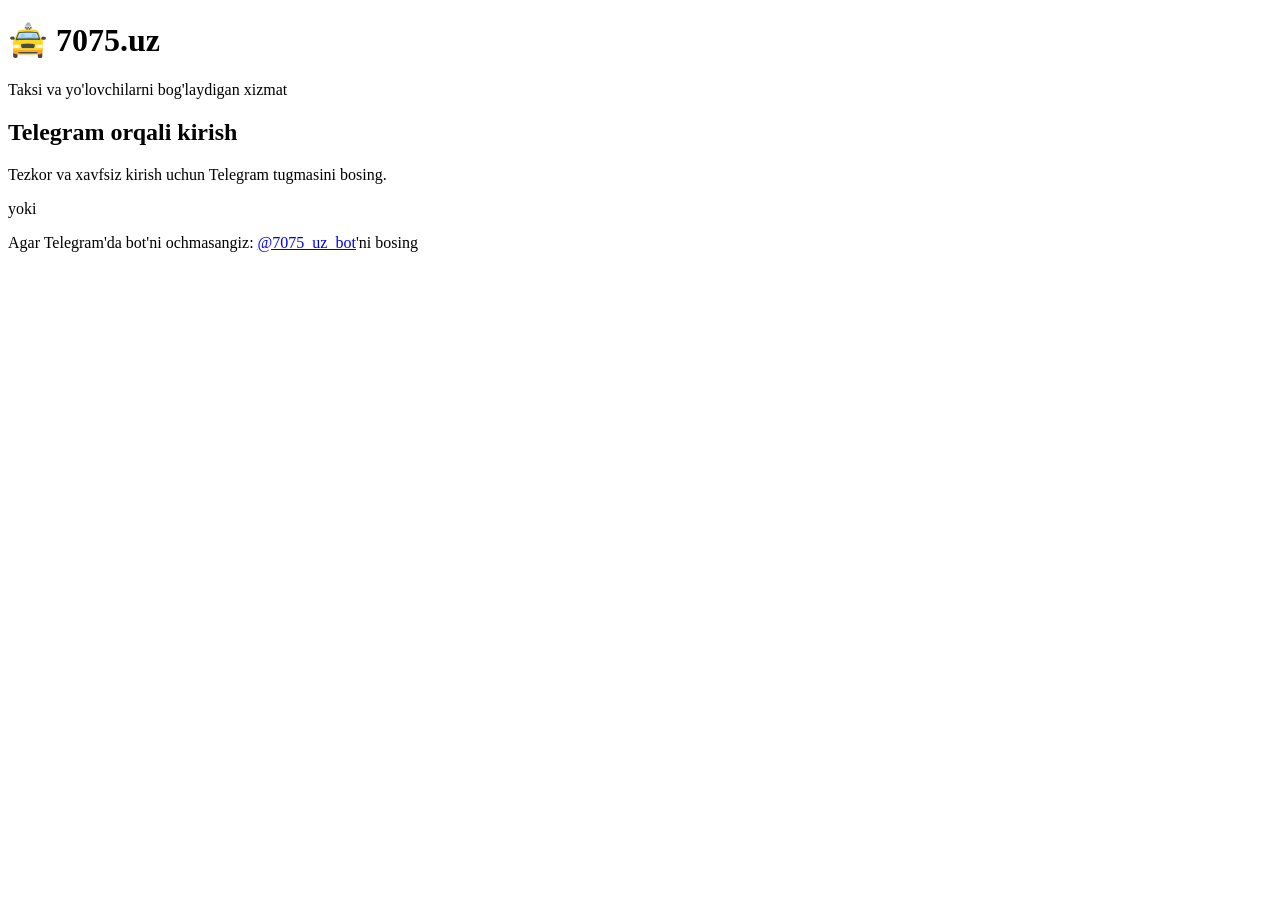
==== templates/index.html @ d8da5d79 "Add files via upload" ====
<!DOCTYPE html>
<html lang="uz">
<head>
    <meta charset="UTF-8">
    <meta name="viewport" content="width=device-width, initial-scale=1.0">
    <title>7075.uz - Taksi</title>
    <link rel="stylesheet" href="/static/css/style.css">
</head>
<body class="login-page">
    <div class="login-container">
        <div class="login-box">
            <div class="logo">
                <h1>🚖 7075.uz</h1>
                <p>Taksi va yo'lovchilarni bog'laydigan xizmat</p>
            </div>
            
            <div class="login-content">
                <h2>Telegram orqali kirish</h2>
                <p>Tezkor va xavfsiz kirish uchun Telegram tugmasini bosing.</p>
                
                <!-- Telegram Login Widget -->
                <script async src="https://telegram.org/js/telegram-widget.js?22" 
                        data-telegram-login="7075_uz_bot" 
                        data-size="large"
                        data-userpic="true"
                        data-radius="10"
                        data-auth-url="login"
                        data-request-access="write"></script>
                
                <div class="divider">yoki</div>
                
                <p class="info-text">
                    Agar Telegram'da bot'ni ochmasangiz: 
                    <a href="https://t.me/7075_uz_bot" target="_blank">@7075_uz_bot</a>'ni bosing
                </p>
            </div>
        </div>
    </div>
    
    <script>
        // Telegram widget'dan redirect qilganda
        window.addEventListener('message', (event) => {
            if (event.data && event.data.type === 'LOGIN_DATA') {
                // Data backend'ga yubor
                fetch('/api/auth/telegram', {
                    method: 'POST',
                    headers: {'Content-Type': 'application/json'},
                    body: JSON.stringify(event.data.data)
                })
                .then(r => r.json())
                .then(data => {
                    if (data.success) {
                        window.location.href = '/dashboard';
                    }
                })
                .catch(e => alert('Xato: ' + e.message));
            }
        });
        
        // Alternative: Manual Telegram login qo'lda
        function onTelegramAuth(user) {
            fetch('/api/auth/telegram', {
                method: 'POST',
                headers: {'Content-Type': 'application/json'},
                body: JSON.stringify(user)
            })
            .then(r => r.json())
            .then(data => {
                if (data.success) {
                    window.location.href = '/dashboard';
                } else {
                    alert('Autentifikatsiya xatosi');
                }
            })
            .catch(e => alert('Xato: ' + e.message));
        }
    </script>
</body>
</html>
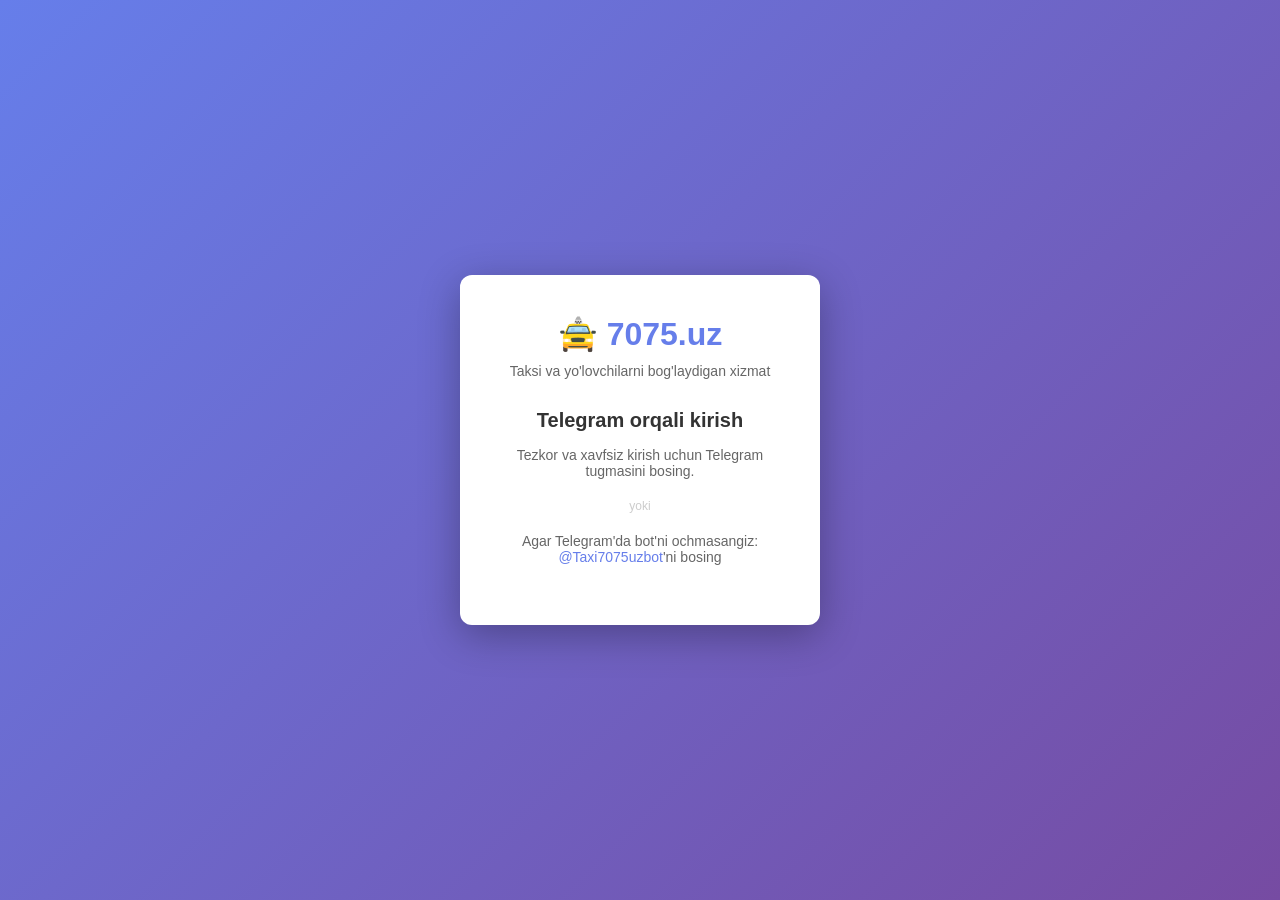
==== commit 2af9a4e5: "Update Telegram bot link in index.html" ====
--- a/templates/index.html
+++ b/templates/index.html
@@ -31,7 +31,7 @@
                 
                 <p class="info-text">
                     Agar Telegram'da bot'ni ochmasangiz: 
-                    <a href="https://t.me/7075_uz_bot" target="_blank">@7075_uz_bot</a>'ni bosing
+                    <a href="http://t.me/Taxi7075uzbot" target="_blank">@Taxi7075uzbot</a>'ni bosing
                 </p>
             </div>
         </div>
--- a/static/css/style.css
+++ b/static/css/style.css
@@ -0,0 +1,433 @@
+* {
+    margin: 0;
+    padding: 0;
+    box-sizing: border-box;
+}
+
+body {
+    font-family: -apple-system, BlinkMacSystemFont, 'Segoe UI', Roboto, Oxygen, Ubuntu, sans-serif;
+    background: linear-gradient(135deg, #667eea 0%, #764ba2 100%);
+    color: #333;
+    min-height: 100vh;
+}
+
+.container {
+    max-width: 1000px;
+    margin: 0 auto;
+    padding: 20px;
+}
+
+/* ===== LOGIN PAGE ===== */
+
+.login-page {
+    display: flex;
+    justify-content: center;
+    align-items: center;
+    min-height: 100vh;
+}
+
+.login-container {
+    width: 100%;
+    max-width: 400px;
+    padding: 20px;
+}
+
+.login-box {
+    background: white;
+    border-radius: 12px;
+    box-shadow: 0 10px 40px rgba(0, 0, 0, 0.3);
+    padding: 40px 30px;
+    text-align: center;
+}
+
+.logo {
+    margin-bottom: 30px;
+}
+
+.logo h1 {
+    font-size: 32px;
+    color: #667eea;
+    margin-bottom: 10px;
+}
+
+.logo p {
+    color: #666;
+    font-size: 14px;
+}
+
+.login-content h2 {
+    margin-bottom: 15px;
+    font-size: 20px;
+}
+
+.login-content p {
+    color: #666;
+    font-size: 14px;
+    margin-bottom: 20px;
+}
+
+.divider {
+    text-align: center;
+    margin: 20px 0;
+    color: #ccc;
+    font-size: 12px;
+}
+
+.info-text {
+    font-size: 12px;
+    color: #999;
+    margin-top: 20px;
+}
+
+.info-text a {
+    color: #667eea;
+    text-decoration: none;
+}
+
+/* ===== DASHBOARD PAGE ===== */
+
+.dashboard-page {
+    background: #f5f5f5;
+    padding-top: 70px;
+}
+
+.navbar {
+    background: white;
+    border-bottom: 1px solid #ddd;
+    padding: 15px 0;
+    position: fixed;
+    top: 0;
+    left: 0;
+    right: 0;
+    z-index: 1000;
+    box-shadow: 0 2px 10px rgba(0, 0, 0, 0.1);
+}
+
+.navbar .container {
+    display: flex;
+    justify-content: space-between;
+    align-items: center;
+}
+
+.logo-text {
+    font-size: 24px;
+    color: #667eea;
+}
+
+.nav-menu {
+    display: flex;
+    gap: 30px;
+    align-items: center;
+}
+
+.nav-link {
+    color: #666;
+    text-decoration: none;
+    font-size: 14px;
+    transition: color 0.2s;
+}
+
+.nav-link:hover {
+    color: #667eea;
+}
+
+.btn-logout {
+    background: #ff6b6b;
+    color: white;
+    border: none;
+    padding: 8px 16px;
+    border-radius: 6px;
+    cursor: pointer;
+    font-size: 12px;
+}
+
+/* ===== SECTIONS ===== */
+
+.section {
+    background: white;
+    border-radius: 8px;
+    padding: 30px;
+    margin-bottom: 30px;
+    box-shadow: 0 2px 10px rgba(0, 0, 0, 0.08);
+}
+
+.section h2 {
+    margin-bottom: 20px;
+    color: #333;
+    font-size: 22px;
+}
+
+/* ===== FILTERS ===== */
+
+.filters {
+    display: flex;
+    gap: 15px;
+    margin-bottom: 25px;
+    flex-wrap: wrap;
+}
+
+.select-input {
+    padding: 10px 12px;
+    border: 1px solid #ddd;
+    border-radius: 6px;
+    font-size: 14px;
+    flex: 1;
+    min-width: 150px;
+}
+
+.select-input:focus {
+    outline: none;
+    border-color: #667eea;
+    box-shadow: 0 0 0 3px rgba(102, 126, 234, 0.1);
+}
+
+/* ===== BUTTONS ===== */
+
+.btn-primary {
+    background: linear-gradient(135deg, #667eea 0%, #764ba2 100%);
+    color: white;
+    border: none;
+    padding: 12px 24px;
+    border-radius: 6px;
+    cursor: pointer;
+    font-size: 14px;
+    font-weight: 500;
+    transition: transform 0.2s;
+}
+
+.btn-primary:hover {
+    transform: translateY(-2px);
+}
+
+.btn-secondary {
+    background: #f0f0f0;
+    color: #333;
+    border: 1px solid #ddd;
+    padding: 10px 20px;
+    border-radius: 6px;
+    cursor: pointer;
+    font-size: 14px;
+}
+
+/* ===== ANNOUNCEMENTS LIST ===== */
+
+.announcements-list {
+    display: grid;
+    grid-template-columns: repeat(auto-fill, minmax(280px, 1fr));
+    gap: 20px;
+}
+
+.announcement-card {
+    background: #f9f9f9;
+    border: 1px solid #e0e0e0;
+    border-radius: 8px;
+    padding: 20px;
+    transition: all 0.2s;
+}
+
+.announcement-card:hover {
+    box-shadow: 0 5px 20px rgba(0, 0, 0, 0.12);
+    border-color: #667eea;
+}
+
+.announcement-card h3 {
+    color: #667eea;
+    font-size: 18px;
+    margin-bottom: 12px;
+}
+
+.route-info {
+    font-size: 16px;
+    font-weight: 500;
+    color: #333;
+    margin-bottom: 10px;
+}
+
+.card-detail {
+    display: flex;
+    justify-content: space-between;
+    margin-bottom: 8px;
+    font-size: 13px;
+    color: #666;
+}
+
+.driver-info {
+    background: white;
+    padding: 12px;
+    border-radius: 6px;
+    margin-top: 12px;
+    font-size: 12px;
+    border-left: 3px solid #667eea;
+}
+
+.driver-info strong {
+    display: block;
+    margin-bottom: 4px;
+}
+
+.booking-button {
+    width: 100%;
+    margin-top: 15px;
+}
+
+/* ===== BOOKINGS LIST ===== */
+
+.bookings-list {
+    display: flex;
+    flex-direction: column;
+    gap: 15px;
+}
+
+.booking-item {
+    background: #f9f9f9;
+    border-left: 4px solid #667eea;
+    padding: 15px;
+    border-radius: 6px;
+    display: flex;
+    justify-content: space-between;
+    align-items: center;
+}
+
+.booking-details h4 {
+    margin-bottom: 5px;
+    color: #333;
+}
+
+.booking-status {
+    padding: 5px 12px;
+    border-radius: 20px;
+    font-size: 12px;
+    font-weight: 500;
+}
+
+.status-pending {
+    background: #fff3cd;
+    color: #856404;
+}
+
+.status-confirmed {
+    background: #d4edda;
+    color: #155724;
+}
+
+.status-rejected {
+    background: #f8d7da;
+    color: #721c24;
+}
+
+/* ===== PROFILE ===== */
+
+.profile-info {
+    background: #f9f9f9;
+    padding: 20px;
+    border-radius: 8px;
+}
+
+.profile-field {
+    display: flex;
+    justify-content: space-between;
+    padding: 12px 0;
+    border-bottom: 1px solid #eee;
+}
+
+.profile-field:last-child {
+    border-bottom: none;
+}
+
+.profile-field strong {
+    color: #667eea;
+}
+
+/* ===== MODAL ===== */
+
+.modal {
+    display: none;
+    position: fixed;
+    top: 0;
+    left: 0;
+    width: 100%;
+    height: 100%;
+    background: rgba(0, 0, 0, 0.5);
+    z-index: 2000;
+    align-items: center;
+    justify-content: center;
+}
+
+.modal:not(.hidden) {
+    display: flex;
+}
+
+.modal.hidden {
+    display: none;
+}
+
+.modal-content {
+    background: white;
+    padding: 30px;
+    border-radius: 8px;
+    width: 90%;
+    max-width: 400px;
+    position: relative;
+}
+
+.close {
+    position: absolute;
+    top: 15px;
+    right: 15px;
+    cursor: pointer;
+    font-size: 24px;
+    color: #999;
+}
+
+.modal-content h3 {
+    margin-bottom: 20px;
+}
+
+.modal-content label {
+    display: block;
+    margin-bottom: 8px;
+    font-weight: 500;
+    color: #333;
+}
+
+.deposit-info {
+    background: #f0f0f0;
+    padding: 12px;
+    border-radius: 6px;
+    margin: 15px 0;
+    font-size: 14px;
+    text-align: center;
+}
+
+.modal-content form {
+    display: flex;
+    flex-direction: column;
+    gap: 15px;
+}
+
+/* ===== UTILITIES ===== */
+
+.loading {
+    text-align: center;
+    color: #999;
+    padding: 40px 20px;
+}
+
+@media (max-width: 768px) {
+    .nav-menu {
+        gap: 15px;
+        font-size: 12px;
+    }
+    
+    .announcements-list {
+        grid-template-columns: 1fr;
+    }
+    
+    .filters {
+        flex-direction: column;
+    }
+    
+    .select-input {
+        min-width: auto;
+    }
+}
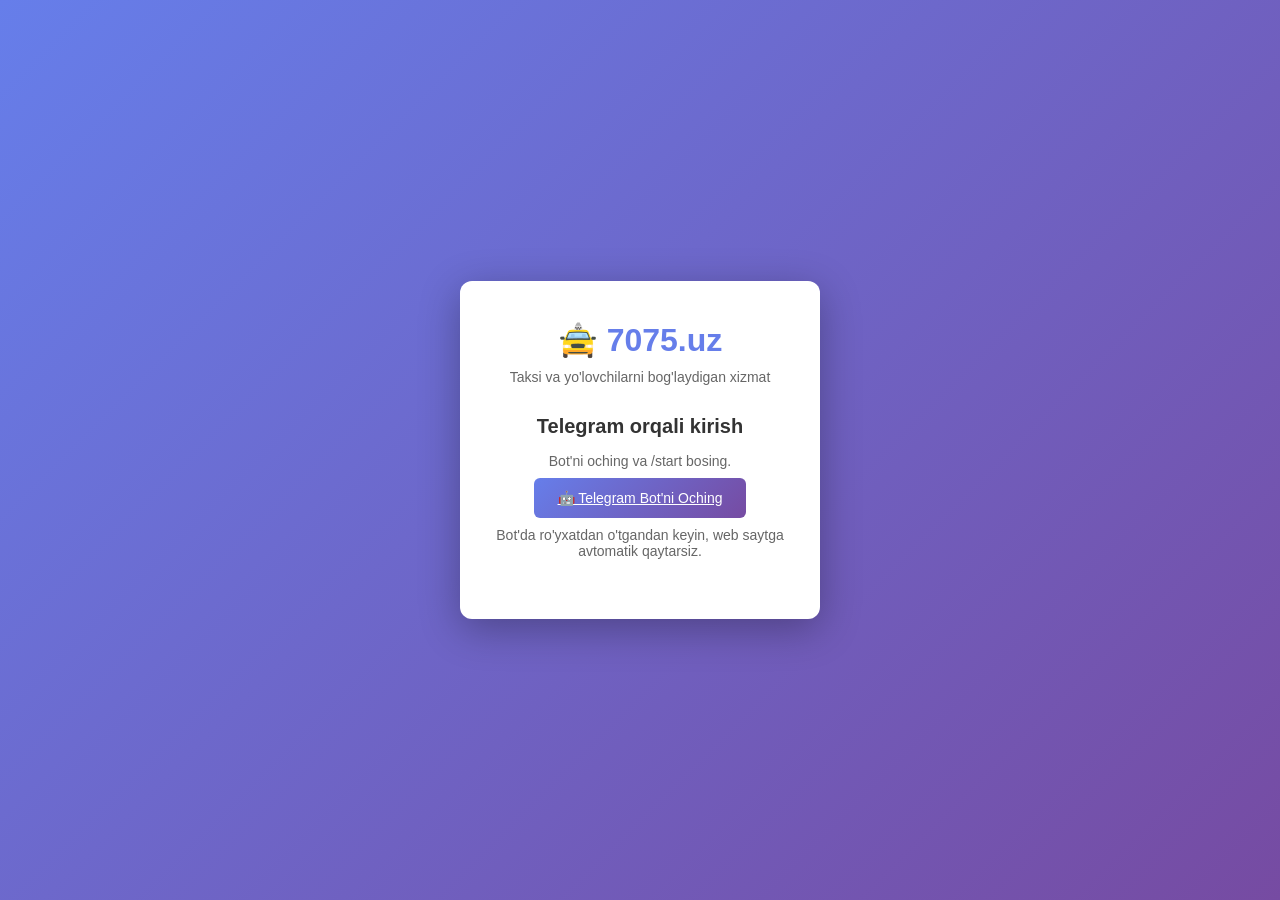
==== commit 652fd75d: "Update index.html" ====
--- a/templates/index.html
+++ b/templates/index.html
@@ -16,63 +16,29 @@
             
             <div class="login-content">
                 <h2>Telegram orqali kirish</h2>
-                <p>Tezkor va xavfsiz kirish uchun Telegram tugmasini bosing.</p>
+                <p>Bot'ni oching va /start bosing.</p>
                 
-                <!-- Telegram Login Widget -->
-                <script async src="https://telegram.org/js/telegram-widget.js?22" 
-                        data-telegram-login="7075_uz_bot" 
-                        data-size="large"
-                        data-userpic="true"
-                        data-radius="10"
-                        data-auth-url="login"
-                        data-request-access="write"></script>
-                
-                <div class="divider">yoki</div>
+                <!-- Telegram bot link (to'g'ri yechim) -->
+                <a href="https://t.me/Taxi7075uzbot?start=web_login" 
+                   class="btn-primary telegram-btn">
+                    🤖 Telegram Bot'ni Oching
+                </a>
                 
                 <p class="info-text">
-                    Agar Telegram'da bot'ni ochmasangiz: 
-                    <a href="http://t.me/Taxi7075uzbot" target="_blank">@Taxi7075uzbot</a>'ni bosing
+                    Bot'da ro'yxatdan o'tgandan keyin, web saytga avtomatik qaytarsiz.
                 </p>
             </div>
         </div>
     </div>
-    
+
     <script>
-        // Telegram widget'dan redirect qilganda
-        window.addEventListener('message', (event) => {
-            if (event.data && event.data.type === 'LOGIN_DATA') {
-                // Data backend'ga yubor
-                fetch('/api/auth/telegram', {
-                    method: 'POST',
-                    headers: {'Content-Type': 'application/json'},
-                    body: JSON.stringify(event.data.data)
-                })
-                .then(r => r.json())
-                .then(data => {
-                    if (data.success) {
-                        window.location.href = '/dashboard';
-                    }
-                })
-                .catch(e => alert('Xato: ' + e.message));
-            }
-        });
-        
-        // Alternative: Manual Telegram login qo'lda
-        function onTelegramAuth(user) {
-            fetch('/api/auth/telegram', {
-                method: 'POST',
-                headers: {'Content-Type': 'application/json'},
-                body: JSON.stringify(user)
-            })
-            .then(r => r.json())
-            .then(data => {
-                if (data.success) {
-                    window.location.href = '/dashboard';
-                } else {
-                    alert('Autentifikatsiya xatosi');
-                }
-            })
-            .catch(e => alert('Xato: ' + e.message));
+        // Bot'dan web sayt'ga redirect qilish uchun
+        // (Bot'da /start handler qo'lda redirect link) 
+        const params = new URLSearchParams(window.location.search);
+        if (params.get('tg_id')) {
+            // Simple session qo'ying
+            document.cookie = `session_tg_id=${params.get('tg_id')}; path=/;`;
+            window.location.href = '/dashboard';
         }
     </script>
 </body>
